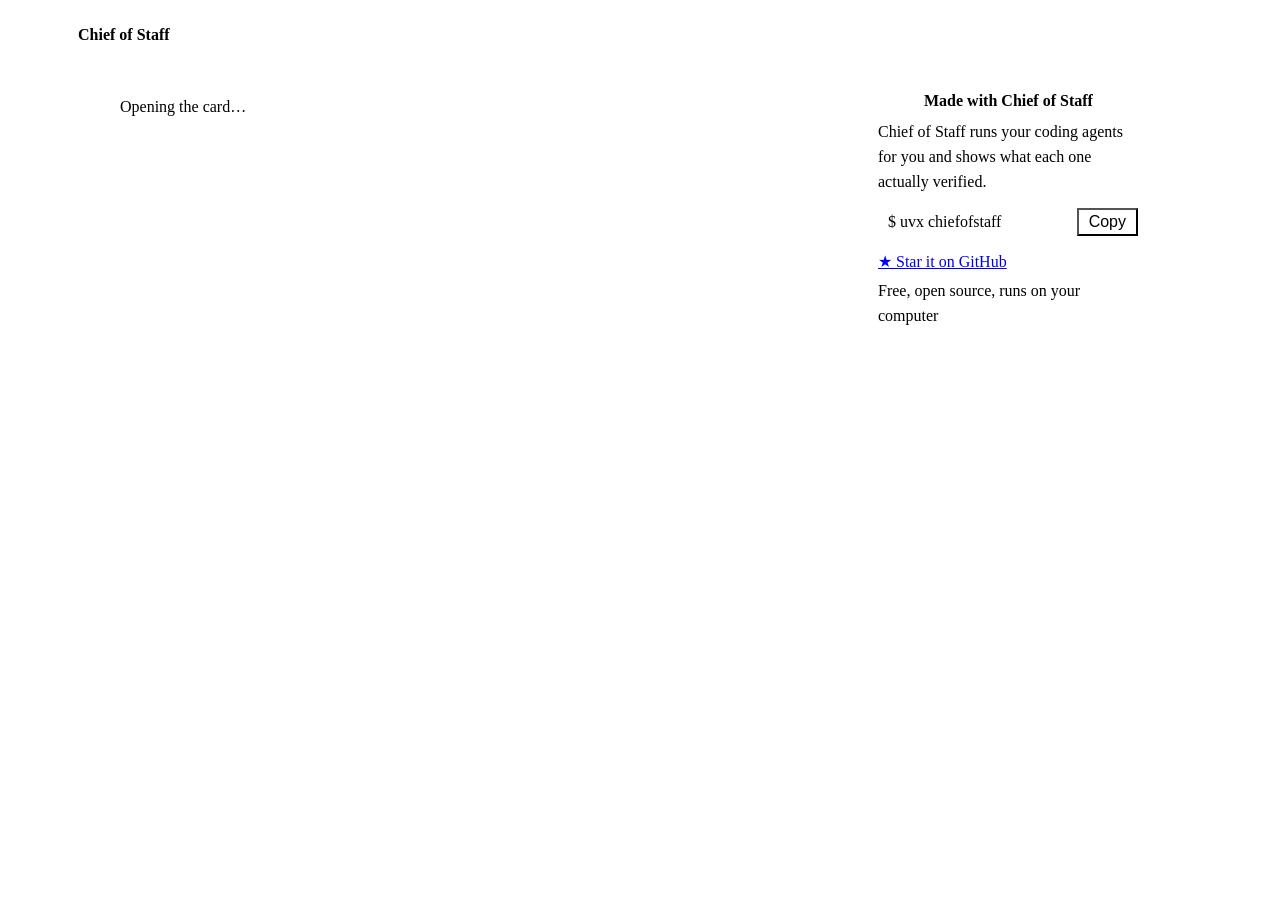
==== site/s/index.html @ f09a7f6b "The share links viewer (site/s/): a static page that fetches the gist from GitHub's API past its cac" ====
<!doctype html>
<html lang="en">
<head>
<meta charset="utf-8">
<meta name="viewport" content="width=device-width, initial-scale=1">
<meta http-equiv="Content-Security-Policy" content="default-src 'none'; script-src 'self'; style-src 'self'; img-src 'self' data:; connect-src https://api.github.com; base-uri 'none'; form-action 'none'; require-trusted-types-for 'script'; trusted-types 'none'">
<meta name="referrer" content="no-referrer">
<meta name="robots" content="noindex, nofollow">
<title>A shared card · Chief of Staff</title>
<link rel="icon" href="favicon.svg" type="image/svg+xml">
<link rel="stylesheet" href="style.css">
<link rel="stylesheet" href="mascot.css">
<link rel="stylesheet" href="viewer.css">
<script type="module" src="viewer.js"></script>
</head>
<body class="viewer">
<header class="v-top"><a class="v-brand" href="https://github.com/evanl666/chiefofstaff" rel="noopener" referrerpolicy="origin"><span class="duck is-idle" data-mood="idle"><!--captain--></span>Chief of Staff</a></header>
<main class="v-main">
  <section id="state" aria-live="polite"><p class="v-loading">Opening the card…</p></section>
  <aside class="v-made" aria-labelledby="made-title">
    <div class="v-made-head" id="made-title"><span class="duck is-done" data-mood="done"><!--captain--></span>Made with Chief of Staff</div>
    <p>Chief of Staff runs your coding agents for you and shows what each one actually verified<span id="made-like" hidden>, like the card here</span>.</p>
    <div class="v-install"><code>uvx chiefofstaff</code><button type="button" id="copy-install" aria-label="Copy the command uvx chiefofstaff">Copy</button></div>
    <p class="v-links"><a id="repo-link" href="https://github.com/evanl666/chiefofstaff" rel="noopener" referrerpolicy="origin">★ Star it on GitHub</a><span>Free, open source, runs on your computer</span></p>
  </aside>
</main>
<footer class="v-foot"><span id="decrypted" hidden>Decrypted in this browser: GitHub keeps this card encrypted and can't read it.</span><a id="report-link" hidden rel="noopener noreferrer" target="_blank">Report this card</a></footer>
</body>
</html>
---- site/s/viewer.css ----
/* The viewer page: Home's style.css (its variables, light and dark, the card) and only this
   page's layout. No colour of its own. */

body.viewer { height: auto; min-height: 100vh; display: grid; grid-template-rows: auto 1fr auto; background: var(--bg); }
.v-top { display: flex; align-items: center; gap: 10px; padding: 18px 32px; }
.v-brand { display: inline-flex; align-items: center; gap: 8px; color: var(--text); font-weight: 600; text-decoration: none; }
.v-brand:hover { text-decoration: none; opacity: 0.85; }
.v-brand .duck { width: 30px; }

.v-main { width: min(1040px, 100%); margin: 0 auto; padding: 12px 32px 48px; display: grid; grid-template-columns: minmax(0, 1fr) 300px; gap: 40px; align-items: start; align-content: start; }
#state { min-width: 0; display: grid; gap: 10px; }
.v-by { margin: 0; color: var(--soft); font-size: var(--body); }
.v-by a { font-weight: 600; }
.v-note { margin: 2px 0 0; color: var(--muted); font-size: var(--small); line-height: 1.5; }

/* The card as on Home, a little roomier: its whole title, its report open. */
.card.shared { padding: 16px 20px 18px; }
.card.shared .head { align-items: baseline; }
.card.shared .head .dot { align-self: center; }
.card.shared .head .title { margin: 0; font-size: var(--title); line-height: 1.35; white-space: normal; overflow: visible; overflow-wrap: anywhere; }
.card.shared .meta { max-width: none; flex: none; }
.card.shared .report { overflow-wrap: anywhere; }

/* Opening, and a link that can't show its card. */
.v-loading { color: var(--muted); padding: 24px 0; margin: 0; }
.v-notice { border: 1px solid var(--line); border-radius: var(--radius-lg); background: var(--card); box-shadow: var(--shadow); padding: 28px 28px 24px; display: grid; gap: 6px; justify-items: start; }
.v-notice h1 { margin: 0; font-size: var(--title); font-weight: 600; }
.v-notice p { margin: 0; color: var(--soft); max-width: 56ch; line-height: 1.55; }
.v-notice button { margin-top: 10px; }

/* Made with Chief of Staff: beside the card on a wide window, below it on a narrow one. */
.v-made { position: sticky; top: 24px; border: 1px solid var(--line); border-radius: var(--radius-lg); padding: 18px 18px 16px; display: grid; gap: 10px; font-size: var(--small); color: var(--soft); }
.v-made-head { display: flex; align-items: center; gap: 10px; color: var(--text); font-size: var(--body); font-weight: 600; }
.v-made-head .duck { width: 36px; }
.v-made p { margin: 0; line-height: 1.55; }
.v-install { display: flex; align-items: center; gap: 6px; padding: 4px 4px 4px 10px; border-radius: var(--radius); background: var(--bubble); }
.v-install code { flex: 1; font: var(--small) var(--mono); color: var(--text); }
.v-install code::before { content: "$ "; color: var(--muted); }
.v-install button { min-height: 28px; padding: 0 10px; font-size: var(--small); background: var(--card); color: var(--text); box-shadow: var(--shadow); }
.v-links { display: flex; flex-wrap: wrap; align-items: center; gap: 4px 12px; }
.v-links a { font-weight: 500; }
.v-have { border-top: 1px solid var(--line); padding-top: 10px; display: grid; gap: 6px; }
.v-have button.secondary { justify-self: start; min-height: 30px; }
#open-help { color: var(--soft); }

.v-foot { padding: 20px 32px 28px; color: var(--muted); font-size: var(--small); display: flex; flex-wrap: wrap; gap: 4px 16px; justify-content: center; text-align: center; }
.v-foot a { color: var(--muted); text-decoration: underline; text-underline-offset: 2px; }

@media (max-width: 900px) {
  .v-main { grid-template-columns: minmax(0, 1fr); gap: 24px; width: min(720px, 100%); }
  .v-made { position: static; }
}
@media (max-width: 560px) {
  .v-top { padding: 14px 16px; }
  .v-main { padding: 4px 12px 32px; }
  .card.shared { padding: 14px 14px 16px; }
  .card.shared .head { flex-wrap: wrap; row-gap: 0; }
  .card.shared .head .meta { flex-basis: 100%; margin-left: 16px; }
  .card.task.shared .chips, .card.task.shared .report { margin-left: 0; }
  .v-notice { padding: 22px 18px 20px; }
  .v-foot { padding: 16px 16px 24px; }
}
@media (prefers-reduced-motion: reduce) {
  .v-made .duck, .v-brand .duck { animation: none; }
}
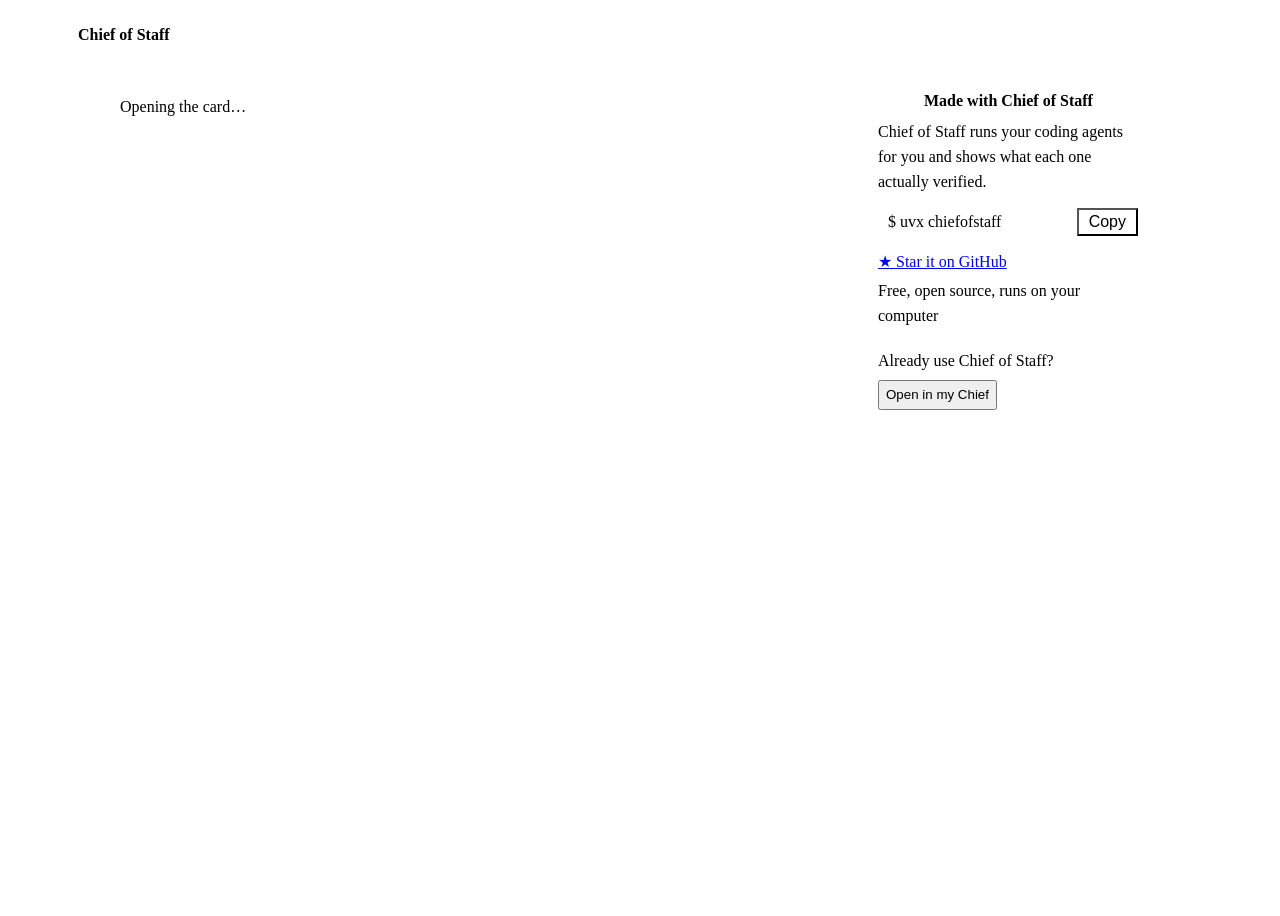
==== commit 3f2abee9: "Open in my Chief, on the page: Home's message box says Enter opens a share link pasted alone, the ca" ====
--- a/site/s/index.html
+++ b/site/s/index.html
@@ -22,6 +22,11 @@
     <p>Chief of Staff runs your coding agents for you and shows what each one actually verified<span id="made-like" hidden>, like the card here</span>.</p>
     <div class="v-install"><code>uvx chiefofstaff</code><button type="button" id="copy-install" aria-label="Copy the command uvx chiefofstaff">Copy</button></div>
     <p class="v-links"><a id="repo-link" href="https://github.com/evanl666/chiefofstaff" rel="noopener" referrerpolicy="origin">★ Star it on GitHub</a><span>Free, open source, runs on your computer</span></p>
+    <div class="v-have" data-card-only hidden>
+      <p>Already use Chief of Staff?</p>
+      <button type="button" class="secondary" id="open-in-chief">Open in my Chief</button>
+      <p id="open-help" role="status" hidden><span id="open-help-manual" hidden>Copy this page's address. </span>In Chief of Staff (0.1.58 or later), paste it into the message box on Home and press Enter. Chief opens the card itself; the link isn't sent to its AI.</p>
+    </div>
   </aside>
 </main>
 <footer class="v-foot"><span id="decrypted" hidden>Decrypted in this browser: GitHub keeps this card encrypted and can't read it.</span><a id="report-link" hidden rel="noopener noreferrer" target="_blank">Report this card</a></footer>
